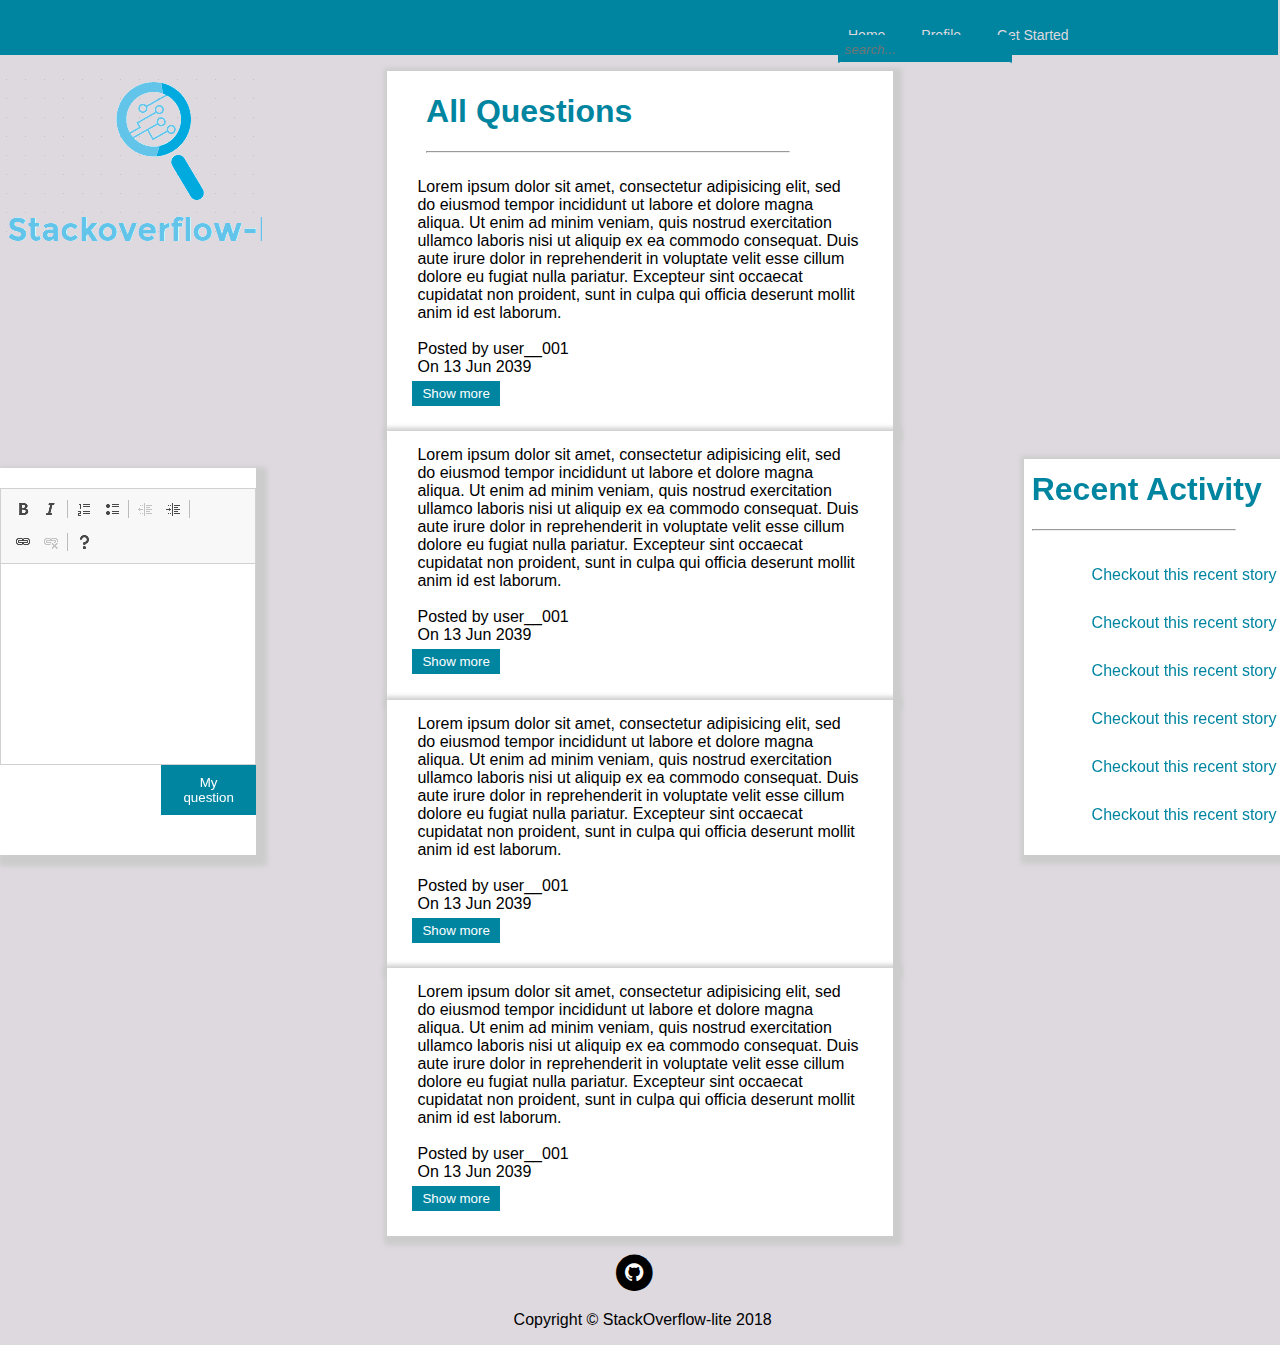
==== index.html @ 83c2a8ed "Update with UI files" ====
<!DOCTYPE html>
<html lang="en">
  <head>
    <meta charset="utf-8">
    <link rel="stylesheet" href="app/user_interface/gh-pages/static/style.css">
    <script src="app/user_interface/gh-pages/static/ckeditor/ckeditor.js"></script>
      <link rel="stylesheet" href="https://cdnjs.cloudflare.com/ajax/libs/animate.css/3.5.2/animate.css">
    <link href="https://stackpath.bootstrapcdn.com/font-awesome/4.7.0/css/font-awesome.min.css" rel="stylesheet" integrity="sha384-wvfXpqpZZVQGK6TAh5PVlGOfQNHSoD2xbE+QkPxCAFlNEevoEH3Sl0sibVcOQVnN" crossorigin="anonymous">
    <link src="app/user_interface/gh-pages/static/main.js">
    <title>Stack Overflow lite</title>
  </head>
  <body>
    <nav class="nav_bar">
      <ul>
        <li><a href="#">Home</a> </li>
        <li><a href="profile.html">Profile</a> </li>
        <li><a href="login.html">Get Started</a> </li>
        <li>
          <form class="search_form" action="index.html" method="post">
            <input type="text" name="search" placeholder="search...">
          </form>
        </li>
      </ul>
    </nav>

    <div class="feed">
      <div class="recent_questions animated bounce">
        <div class="q_and_a">
          <h1>All Questions</h1>
          <hr>
        <p id="que"> Lorem ipsum dolor sit amet, consectetur adipisicing elit,
          sed do eiusmod tempor incididunt ut labore et dolore magna aliqua.
          Ut enim ad minim veniam, quis nostrud exercitation ullamco laboris
          nisi ut aliquip ex ea commodo consequat.
          Duis aute irure dolor in reprehenderit in voluptate velit esse cillum dolore eu fugiat nulla pariatur.
          Excepteur sint occaecat cupidatat non proident,
          sunt in culpa qui officia deserunt mollit anim id est laborum. <br>
          <br>
          Posted by <a href="#">user__001 </a><br>
          On 13 Jun 2039</p> <button class="show_more" onclick="show_hidden('my_answer_id');">Show more</button>
          <script type="text/javascript">
          function show_hidden(id){
                document.getElementById(id).style.display = "block";
            }
          </script>
          <form id="my_answer_id" class="my_answer" action="index.html" method="post">
            <hr>
            <p>
              Duis aute irure dolor in reprehenderit in voluptate velit esse cillum dolore eu fugiat nulla pariatur.
              Excepteur sint occaecat cupidatat non proident,
              sunt in culpa qui officia deserunt mollit anim id est laborum. <br>
              <br>
              </p>
              <ul>
                <li> <a href="#"><button><i class="fa fa-minus"></i> Downvote 10</button></a></li>
                <li> <a href="#"><button><i class="fa fa-plus"></i> Upvote 20</button></a></li>
              </ul>
              <p>Answer by: <a href="#"> __user002__</a>    Date: 32 Aug 2040</p>
            <hr>
            <p>
              Duis aute irure dolor in reprehenderit in voluptate velit esse cillum dolore eu fugiat nulla pariatur.
              Excepteur sint occaecat cupidatat non proident,
              sunt in culpa qui officia deserunt mollit anim id est laborum. <br>
              <br>
              </p>
              <ul>
                <li> <a href="#"><button><i class="fa fa-minus"></i> Downvote 10</button></a></li>
                <li> <a href="#"><button><i class="fa fa-plus"></i> Upvote 20</button></a></li>
              </ul>
              <p>Answer by: <a href="#"> __user002__</a>    Date: 32 Aug 2040</p>
              <hr>
            <textarea rows="5" class="my_answer" placeholder="My answer" name='my_answer' required data-validation-required-message="Please enter an answer first"></textarea>
            <button type="submit" class="button">Answer</button>
          </form>
        </div>
        <div class="q_and_a">
          <p id="que">Lorem ipsum dolor sit amet, consectetur adipisicing elit,
            sed do eiusmod tempor incididunt ut labore et dolore magna aliqua.
            Ut enim ad minim veniam, quis nostrud exercitation ullamco laboris
            nisi ut aliquip ex ea commodo consequat.
            Duis aute irure dolor in reprehenderit in voluptate velit esse cillum dolore eu fugiat nulla pariatur.
            Excepteur sint occaecat cupidatat non proident,
            sunt in culpa qui officia deserunt mollit anim id est laborum. <br>
            <br>
            Posted by <a href="#">user__001 </a><br>
            On 13 Jun 2039</p> <button class="show_more" onclick="show_hidden('my_answer_id');">Show more</button>
            <form id="my_answer_id" class="my_answer" action="index.html" method="post">
              <hr>
              <p>
                Duis aute irure dolor in reprehenderit in voluptate velit esse cillum dolore eu fugiat nulla pariatur.
                Excepteur sint occaecat cupidatat non proident,
                sunt in culpa qui officia deserunt mollit anim id est laborum. <br>
                <br>
                </p>
                <ul>
                  <li> <a href="#"><button><i class="fa fa-minus"></i> Downvote 10</button></a></li>
                  <li> <a href="#"><button><i class="fa fa-plus"></i> Upvote 20</button></a></li>
                </ul>
                <p>Answer by: <a href="#"> __user002__</a>    Date: 32 Aug 2040</p>
              <hr>
              <p>
                Duis aute irure dolor in reprehenderit in voluptate velit esse cillum dolore eu fugiat nulla pariatur.
                Excepteur sint occaecat cupidatat non proident,
                sunt in culpa qui officia deserunt mollit anim id est laborum. <br>
                <br>
                </p>
                <ul>
                  <li> <a href="#"><button><i class="fa fa-minus"></i> Downvote 10</button></a></li>
                  <li> <a href="#"><button><i class="fa fa-plus"></i> Upvote 20</button></a></li>
                </ul>
              <p>Answer by: <a href="#"> __user002__</a>    Date: 32 Aug 2040</p>
              <hr>
              <textarea id="my_answer_id" class="my_answer" placeholder="My answer" id="my_answer" name='my_answer' required data-validation-required-message="Please enter an answer first"></textarea>
              <button type="submit" class="button">Answer</button>
            </form>
          </div>
          <div class="q_and_a">
            <p id="que">Lorem ipsum dolor sit amet, consectetur adipisicing elit,
              sed do eiusmod tempor incididunt ut labore et dolore magna aliqua.
              Ut enim ad minim veniam, quis nostrud exercitation ullamco laboris
              nisi ut aliquip ex ea commodo consequat.
              Duis aute irure dolor in reprehenderit in voluptate velit esse cillum dolore eu fugiat nulla pariatur.
              Excepteur sint occaecat cupidatat non proident,
              sunt in culpa qui officia deserunt mollit anim id est laborum. <br>
              <br>
              Posted by <a href="#">user__001 </a><br>
              On 13 Jun 2039</p> <button class="show_more" onclick="show_hidden('my_answer_id');">Show more</button>
              <form id="my_answer_id" class="my_answer" action="index.html" method="post">
                <hr>
                <p>
                  Duis aute irure dolor in reprehenderit in voluptate velit esse cillum dolore eu fugiat nulla pariatur.
                  Excepteur sint occaecat cupidatat non proident,
                  sunt in culpa qui officia deserunt mollit anim id est laborum. <br>
                  <br>
                </p>
                <ul>
                  <li> <a href="#"><button><i class="fa fa-minus"></i> Downvote 10</button></a></li>
                  <li> <a href="#"><button><i class="fa fa-plus"></i> Upvote 20</button></a></li>
                </ul>
                <p>Answer by: <a href="#"> __user002__</a>    Date: 32 Aug 2040</p>
                <hr>
                <p>
                  Duis aute irure dolor in reprehenderit in voluptate velit esse cillum dolore eu fugiat nulla pariatur.
                  Excepteur sint occaecat cupidatat non proident,
                  sunt in culpa qui officia deserunt mollit anim id est laborum. <br>
                  <br>
                  <ul>
                    <li> <a href="#"><button><i class="fa fa-minus"></i> Downvote 10</button></a></li>
                    <li> <a href="#"><button><i class="fa fa-plus"></i> Upvote 20</button></a></li>
                  </ul>
                <p>Answer by: <a href="#"> __user002__</a>    Date: 32 Aug 2040</p>
                </p>
                <hr>
                <textarea rows="5" id="my_answer_id" class="my_answer" placeholder="My answer" id="my_answer" name='my_answer' required data-validation-required-message="Please enter an answer first"></textarea>
                <button type="submit" class="button">Answer</button>
              </form>
            </div>
            <div class="q_and_a">
              <p id="que">Lorem ipsum dolor sit amet, consectetur adipisicing elit,
                sed do eiusmod tempor incididunt ut labore et dolore magna aliqua.
                Ut enim ad minim veniam, quis nostrud exercitation ullamco laboris
                nisi ut aliquip ex ea commodo consequat.
                Duis aute irure dolor in reprehenderit in voluptate velit esse cillum dolore eu fugiat nulla pariatur.
                Excepteur sint occaecat cupidatat non proident,
                sunt in culpa qui officia deserunt mollit anim id est laborum. <br>
                <br>
                Posted by <a href="#">user__001 </a><br>
                On 13 Jun 2039</p> <button class="show_more" onclick="show_hidden('my_answer_id');">Show more</button>
                <form id="my_answer_id" class="my_answer" action="index.html" method="post">
                  <hr>
                  <p>
                    Duis aute irure dolor in reprehenderit in voluptate velit esse cillum dolore eu fugiat nulla pariatur.
                    Excepteur sint occaecat cupidatat non proident,
                    sunt in culpa qui officia deserunt mollit anim id est laborum. <br>
                    <br>
                    <ul>
                      <li> <a href="#"><button><i class="fa fa-minus"></i> Downvote 10</button></a></li>
                      <li> <a href="#"><button><i class="fa fa-plus"></i> Upvote 20</button></a></li>
                    </ul>
                    <p>Answer by: <a href="#"> __user002__</a>    Date: 32 Aug 2040</p>
                  </p>
                  <hr>
                  <textarea id="my_answer_id" class="my_answer" placeholder="My answer" id="my_answer" name='my_answer' required data-validation-required-message="Please enter an answer first"></textarea>
                  <button type="submit" class="button">Answer</button>
                </form>
              </div>
      </div>
      <div class="side_bar animated bounceInRight">
        <h1>Recent Activity</h1>
        <hr>
        <ul>
          <li><a href="#"> Checkout this recent story</a> </li>
          <li><a href="#"> Checkout this recent story</a> </li>
          <li><a href="#"> Checkout this recent story</a> </li>
          <li><a href="#"> Checkout this recent story</a> </li>
          <li><a href="#"> Checkout this recent story</a> </li>
          <li><a href="#"> Checkout this recent story</a> </li>
        </ul>
      </div>
      <form class="ask_question animated bounceInLeft" action="index.html" method="post">
        <textarea rows="5" class="form-control" placeholder="Ask question" id="question" name='question' required data-validation-required-message="Please enter a question first"></textarea>
        <script type="text/javascript">
          CKEDITOR.replace('question');
        </script>
        <button type="submit" class="button"/>My question</button>
      </form>
      <div class="logo animated bounceInLeft">
        <img src="app/user_interface/gh-pages/static/img/logo.png" alt="">
      </div>
      </div>
  </body>
  <footer>
  <div class="container">
    <div class="row">
      <div class="col-lg-8 col-md-10 mx-auto">
        <ul class="list-inline text-center">
          <li class="list-inline-item">
            <a href="https://www.github.com/MartinKaburu/StackOverflow-lite">
              <span class="fa-stack fa-lg">
                <i class="fa fa-circle fa-stack-2x"></i>
                <i class="fa fa-github fa-stack-1x fa-inverse"></i>
              </span>
            </a>
          </li>
        </ul>
        <p>Copyright &copy; StackOverflow-lite 2018</p>
      </div>
    </div>
  </div>
</footer>
</html>
---- app/user_interface/gh-pages/static/style.css ----
ul {
  list-style: none;
}
a {
  text-decoration: none;
}
* {
    box-sizing: border-box;
    font-family: Arial, Helvetica;
    font-size-adjust: auto;
}

li {
  display: inline;
}
@media (min-width:700px) {
  .left, .right {
    position: fixed;
    top: 0;
    bottom: 0;
    width: 50%;
  }
  .left {
    left: 0;
    background-color: #0085a1;
  }
  .right {
    right: 0;
    background-color: #ded9df;
  }


.form  h1{
    color: #000;
    font-family: Arial, Helvetica;
    font-weight: bold;
    line-height: 1.9em;
    font-size: 16;
    margin: 0;
    padding-bottom: 1px;
    padding-left: 40%;
  }

  hr{
    margin-bottom: 20px;
    width: 80%;
  }

.form  .button{
    display: inline;
    background-color: #333;
    color: #fff;
    padding: 10px 15px;
    margin-top: 40px;
    margin-left: 80%;
    border: none;

  }

  .login .button{
    margin-top: -40px;
  }

  .login .button:hover{
    background-color:#0085a1;
    color: white;
    cursor: pointer;
   -webkit-transition: background-color 2s ease-out;
   -moz-transition: background-color 2s ease-out;
   -o-transition: background-color 2s ease-out;
   transition: background-color 2s ease-out;
  }

  .signup .button:hover{
    background-color: #ded9df;
    color: #0085a1;
    cursor: pointer;
   -webkit-transition: background-color 2s ease-out, color 2s ease-out;
   -moz-transition: background-color  2s ease-out,color 2s ease-out;
   -o-transition: background-color 2s ease-out,color 2s ease-out;
   transition: background-color 2s ease-out, color 2s ease-out;
  }

  .signup .button{
    margin-top: 40px;
  }
  .form{
    padding: 100px;
    position: fixed;
    margin: 50px 20px 50px 110px;
    float: left;
    box-sizing: border-box;
    border-radius: 5px

  }

  .form input[type="checkbox"]{
    display: inline;
    padding: 5px;
    margin-top: 10%;
    margin-bottom: 20%;
  }

  .form input[type="email"], input[type="text"], input[type="password"], label{
    display: block;
    padding: 5px;
    font-size: 14;
    border-radius: 3px;
    font-style: italic;
    font-family: Arial, Helvetica;
    width: 90%;

  }



  .login{
    -moz-box-shadow:    3px 3px 5px 6px #ccc;
    -webkit-box-shadow: 3px 3px 5px 6px #ccc;
    box-shadow:         3px 3px 5px 6px #ccc;
    background-color: #ded9df;
    padding-top: 50px;
    margin-top: 120px;
    margin-left: 150px;
    width: 25%;
    opacity: .5;
    -webkit-transition: opacity 1s ease-in;
    height: 60%;
  }

    .login:hover, .login:active{
      opacity: 5;
  }

  .login input{
    color: #0085a1;
    background-color: #ded9df;
    border-color: transparent transparent #333 transparent;
    border-width: 1px;
  }
  .signup{
    opacity: 0.5;
    margin-top: 90px;
    padding-top: 50px;
    -moz-box-shadow:    3px 3px 5px 6px #005b96;
    -webkit-box-shadow: 3px 3px 5px 6px #005b96;
    box-shadow:         3px 3px 5px 6px #005b96;
    background-color: #0085a1;
    -webkit-transition:opacity 1s ease-in;
    height: 70%;
    width: 30%;
  }

  .signup:hover, .signup:active{
    opacity: 5;
  }

  .signup input{
    background-color: #0085a1;
    border-color: transparent transparent #333 transparent;
    border-width: 1px;
  }

  .field-wrap{
    padding-top: 5px;
  }
  .field-wrap a{
    text-decoration: none;
    margin-top: 100px;
    margin-bottom: -20%;
    display: inline;
    color: #0085a1;
    font-size: 14;
    font-family: Arial, Helvetica;

  }
}
@media (max-width:700px) {
  .left, .right {
    position:relative;
    padding-top: 30%;
    padding-bottom: -55%;
    left: 0;
    right: 0;
    height: 100%;
  }
  .left {
    top: 0%;
    background-color: #0085a1;
  }
  .right {
    bottom: 0%;
    background-color: #ded9df;
  }


.form  h1{
    color: #000;
    font-family: Arial, Helvetica;
    font-weight: bold;
    line-height: 1.9em;
    font-size: 16;
    margin: 0;
    padding-bottom: 1px;
    padding-left: 40%;
  }

  hr{
    margin-bottom: 20px;
    width: 80%;
  }

.form  .button{
    background-color: #333;
    color: #fff;
    padding: 5px 10px;
    margin-left: 60%;
    margin-bottom: 10%;
    border: none;

  }

  .login .button:hover{
    background-color:#0085a1;
    color: #fff;
    cursor: pointer;
   -webkit-transition: background-color 2s ease-out;
   -moz-transition: background-color 2s ease-out;
   -o-transition: background-color 2s ease-out;
   transition: background-color 2s ease-out;
  }

  .signup .button:hover{
    color: #0085a1;
    background-color: #ded9df;
    cursor: pointer;
   -webkit-transition: background-color 2s ease-out;
   -moz-transition: background-color 2s ease-out;
   -o-transition: background-color 2s ease-out;
   transition: background-color 2s ease-out;
  }

  .form{
    margin-left: 13%;
    padding: 5%;
    width:75%;
    position: relative;
    float: bottom;
    box-sizing: border-box;
    border-radius: 5px
  }

  .form input[type="checkbox"]{
    display: inline;
    padding: 5px;
    margin-top: 10%;
    margin-bottom: 20%;
  }


  .form input[type="email"], input[type="text"], input[type="password"], label{
    display: block;
    padding: 3px;
    font-size: 14;
    border-radius: 1px;
    font-style: italic;
    font-family: Arial, Helvetica;
    width: 90%;

  }

  .login{
    margin-top: -10%;
    height: 70%;
    -moz-box-shadow:    3px 3px 5px 6px #ccc;
    -webkit-box-shadow: 3px 3px 5px 6px #ccc;
    box-shadow:         3px 3px 5px 6px #ccc;
    background-color: #ded9df;
    opacity: .5;
    -webkit-transition: opacity 1s ease-in;
  }

    .login:hover{
      opacity: 2;
  }

  .login input{
    color: #0085a1;
    background-color: #ded9df;
    border-color: transparent transparent #333 transparent;
    border-width: 1px;
  }
  .signup{
    margin-top: -25%;
    opacity: 0.5;
    height: 95%;
    -moz-box-shadow:    3px 3px 5px 6px #005b96;
    -webkit-box-shadow: 3px 3px 5px 6px #005b96;
    box-shadow:         3px 3px 5px 6px #005b96;
    background-color: #0085a1;
    -webkit-transition:opacity 1s ease-in;
  }

  .signup:hover, .signup:active{
    opacity: 2;
  }

  .signup input{
    background-color: #0085a1;
    border-color: transparent transparent #333 transparent;
    border-width: 1px;
  }

  .field-wrap{
    padding-top: 5px;
  }


  .login .button{
    margin-top: -40px;
  }

  .signup .button{
    margin-top: 10%;
}
  .field-wrap a{
    text-decoration: none;
    margin-top: 100px;
    margin-bottom: -20%;
    display: inline;
    color: #0085a1;
    font-size: 14;
    font-family: Arial, Helvetica;

  }
}
/* Index styling*/
body{
  background-color: #ded9df;
  overflow-x: hidden;

}
.nav_bar{
  z-index: 999;
  width: 100%;
  position: fixed;
  background-color: #0085a1;
  height: 55px;
  border: none;
  margin-left: -10px;
  top:0;
  padding-bottom: 10px;
}
.nav_bar ul{
  margin-left: 65%;
}
.nav_bar li{
  float:left;
  display: inline;
  color: #fff;
  padding: 5px 8px;
  text-decoration: none;
  font-size: 14px;
  margin-top: -.5%;
}

.nav_bar a{
  margin-top: -2%;
  color: #ded9df;
  padding: 5px 10px;
  border: none;
}
.nav_bar a:hover{
  color: #000;
}

.nav_bar input{
  background-color: #0085a1;
  color: #ded9df;
  padding: 5px;
  border-color: transparent transparent #ded9df transparent;
  margin-top: -8%;
}

.nav_bar ul{
  font-family: Arial, Helvetica;
  padding: 8px 0 0 0;
  list-style: none;
}
.feed{
  width: 100%;
  height: 100%;
  padding-top: 5%;
}

.feed .side_bar{
  background-color: #fff;
  width: 20%;
  position: fixed;
  z-index: 1;
  bottom: 5%;
  right: 0;
  overflow-x: hidden;
  box-shadow: 3px 3px 5px 6px #ccc;
}

.feed .side_bar a{
  margin-left: -15%;
  width: 150%;
  display: block;
  padding: 15px 10px 15px 60px;
  color: #0085a1;

}
.feed .side_bar li{
  margin: 0%;
  padding: 0;
}

.feed .side_bar a:hover{
  background-color: #ded9df;
  color: #000;
}

.feed .q_and_a{
  background-color: #fff;
  width: 40%;
  padding: 2%;
  margin-left: 30%;
  box-shadow: 3px 3px 5px 6px #ccc;
  padding-top: 10px;
}

.feed .recent_questions .q_and_a p{
  text-align: left;
  width: 100%;
  font-size: 11;
  font-family: Arial, Helvetica;
  padding: 5px;
  margin: 0;
}

.feed .recent_questions .q_and_a a{
  color: #000;
}
.feed .recent_questions .q_and_a a:hover{
  color:#0085a1;
}

.feed .q_and_a:hover{
  box-shadow: 3px 3px 5px 6px #ccc;
}

#my_answer_id{
  display: none;
}

.feed .q_and_a button{
  display: inline;
  background-color: #0085a1;
  color: #fff;
  padding: 5px 10px;
  border: none;
  margin-left: 0%;
}
.feed .q_and_a .my_answer ul{
  margin-left: -8%;
}

.feed button:hover{
  color: #000;
  background-color: #fff;
  border: 2px solid #207cca;
}

.feed  hr{
  margin-left: 3%;
  color: #0085a1;
}
.feed .q_and_a .my_answer textarea{
  margin: 0px 5px 5px 5px;
  width: 85%;
  height: 5%;
  background-color: #fef;
  color: #000;
  font-size: 11;
  font-family: Arial,Helvetica;
}

.feed .q_and_a .my_answer a, li{
  display:inline;
  color: #000;
  margin-left: 0px;
  padding: 2px;
}

.feed .q_and_a .my_answer a:hover{
  color:#0085a1;
}
.feed .ask_question button{
  display: block;
  background-color: #0085a1;
  color: #fff;
  padding: 10px 15px;
  border: none;
  margin-left: 63%;
}
.feed .ask_question button:hover{
  color: #000;
  background-color: #fff;
  border: 2px solid #207cca;
}
.feed h1{
  color: #0085a1;
  text-align: left;
  font-family: Arial, Helvetica;
  font-weight: bold;
  line-height: 1.9em;
  font-size: 16;
  margin: 0 0 0 3%;
  padding-bottom: 1px;

}

.feed .ask_question{
  background-color: #fff;
  height: 43%;
  width: 20%;
  position: fixed;
  z-index: 1;
  bottom: 5%;
  left: 0;
  overflow-x: hidden;
  padding-top: 20px;
  box-shadow: 5px 5px 5px 6px #ccc;
}
.feed .logo{
  height: 43%;
  width: 20%;
  position: fixed;
  z-index: 1;
  top: 5%;
  left: .5%;
  overflow-x: hidden;
  padding-top: 20px;
}
.container{
  margin-left: 40%;
}
.container li{
  color: #0085a1;
  margin-left: 8%;
}

.fa-circle{
  color: black;
}

.profile{
  height: 43%;
  width: 20%;
  position: fixed;
  z-index: 1;
  top: 2%;
  right: .5%;
  overflow-x: hidden;
  padding-top: 20px;
}
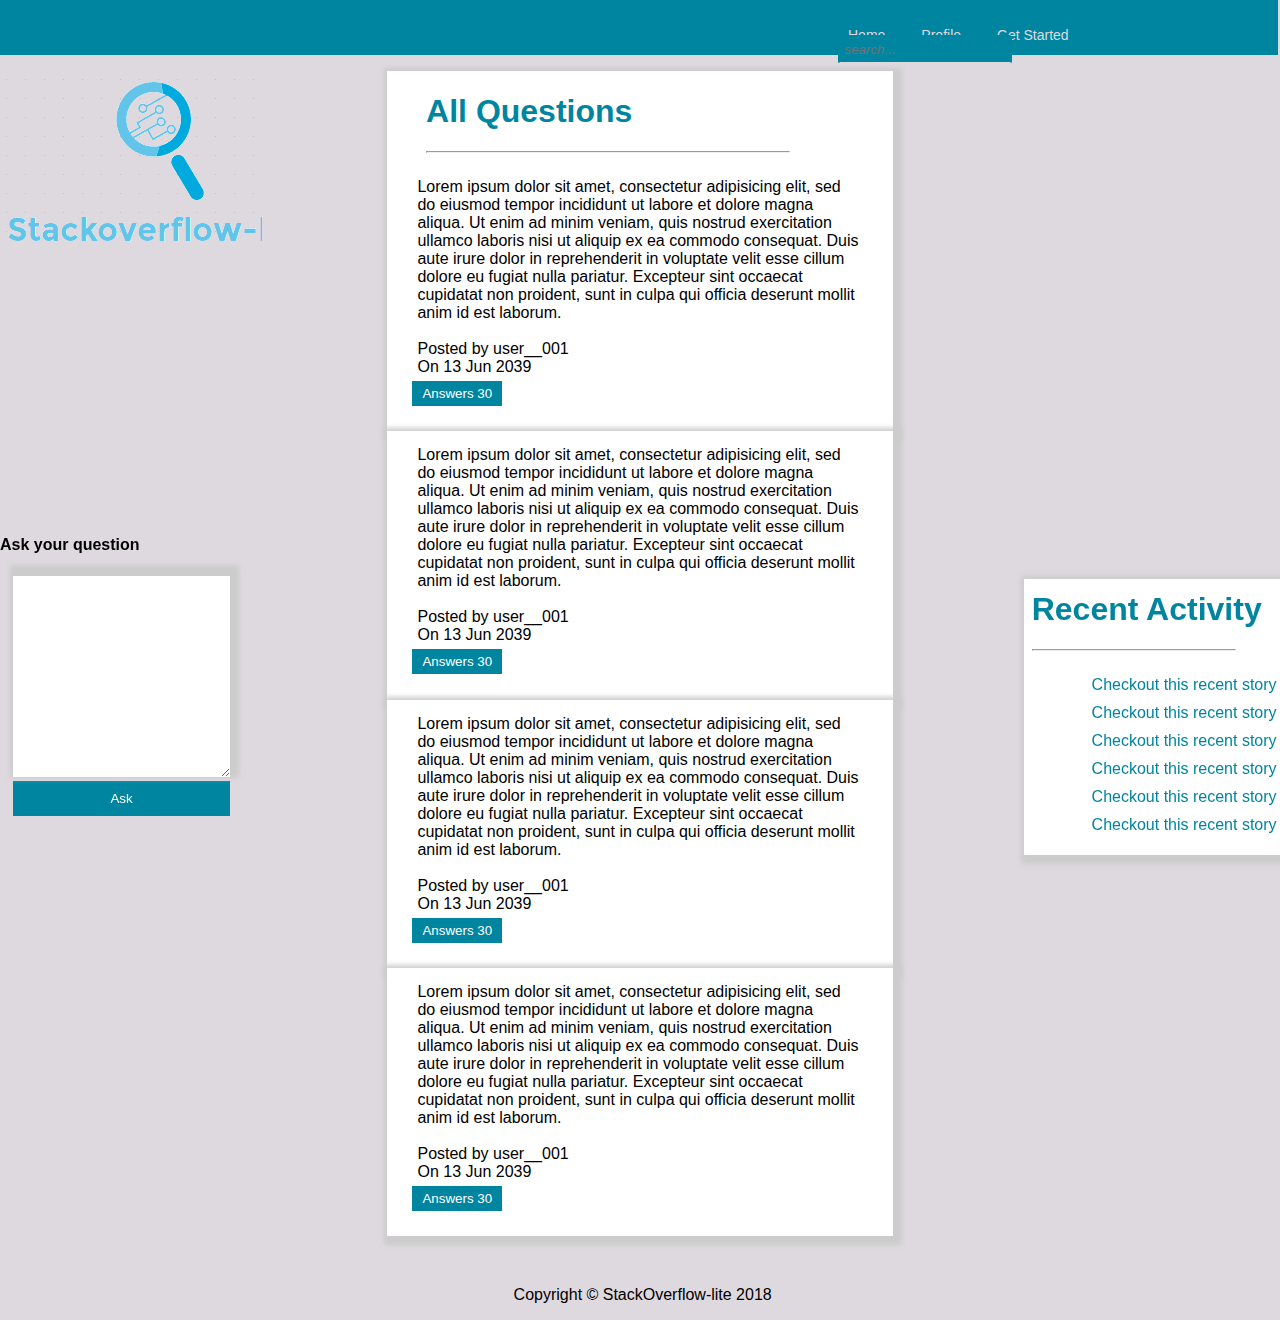
==== commit fc079a73: "Implement Feedback [Finishes #159953951]" ====
--- a/index.html
+++ b/index.html
@@ -3,9 +3,6 @@
   <head>
     <meta charset="utf-8">
     <link rel="stylesheet" href="app/user_interface/gh-pages/static/style.css">
-    <script src="app/user_interface/gh-pages/static/ckeditor/ckeditor.js"></script>
-      <link rel="stylesheet" href="https://cdnjs.cloudflare.com/ajax/libs/animate.css/3.5.2/animate.css">
-    <link href="https://stackpath.bootstrapcdn.com/font-awesome/4.7.0/css/font-awesome.min.css" rel="stylesheet" integrity="sha384-wvfXpqpZZVQGK6TAh5PVlGOfQNHSoD2xbE+QkPxCAFlNEevoEH3Sl0sibVcOQVnN" crossorigin="anonymous">
     <link src="app/user_interface/gh-pages/static/main.js">
     <title>Stack Overflow lite</title>
   </head>
@@ -37,7 +34,7 @@
           sunt in culpa qui officia deserunt mollit anim id est laborum. <br>
           <br>
           Posted by <a href="#">user__001 </a><br>
-          On 13 Jun 2039</p> <button class="show_more" onclick="show_hidden('my_answer_id');">Show more</button>
+          On 13 Jun 2039</p> <button class="show_more" onclick="show_hidden('my_answer_id');">Answers 30</button>
           <script type="text/javascript">
           function show_hidden(id){
                 document.getElementById(id).style.display = "block";
@@ -83,7 +80,7 @@
             sunt in culpa qui officia deserunt mollit anim id est laborum. <br>
             <br>
             Posted by <a href="#">user__001 </a><br>
-            On 13 Jun 2039</p> <button class="show_more" onclick="show_hidden('my_answer_id');">Show more</button>
+            On 13 Jun 2039</p> <button class="show_more" onclick="show_hidden('my_answer_id');">Answers 30</button>
             <form id="my_answer_id" class="my_answer" action="index.html" method="post">
               <hr>
               <p>
@@ -124,7 +121,7 @@
               sunt in culpa qui officia deserunt mollit anim id est laborum. <br>
               <br>
               Posted by <a href="#">user__001 </a><br>
-              On 13 Jun 2039</p> <button class="show_more" onclick="show_hidden('my_answer_id');">Show more</button>
+              On 13 Jun 2039</p> <button class="show_more" onclick="show_hidden('my_answer_id');">Answers 30</button>
               <form id="my_answer_id" class="my_answer" action="index.html" method="post">
                 <hr>
                 <p>
@@ -165,7 +162,7 @@
                 sunt in culpa qui officia deserunt mollit anim id est laborum. <br>
                 <br>
                 Posted by <a href="#">user__001 </a><br>
-                On 13 Jun 2039</p> <button class="show_more" onclick="show_hidden('my_answer_id');">Show more</button>
+                On 13 Jun 2039</p> <button class="show_more" onclick="show_hidden('my_answer_id');">Answers 30</button>
                 <form id="my_answer_id" class="my_answer" action="index.html" method="post">
                   <hr>
                   <p>
@@ -198,11 +195,9 @@
         </ul>
       </div>
       <form class="ask_question animated bounceInLeft" action="index.html" method="post">
-        <textarea rows="5" class="form-control" placeholder="Ask question" id="question" name='question' required data-validation-required-message="Please enter a question first"></textarea>
-        <script type="text/javascript">
-          CKEDITOR.replace('question');
-        </script>
-        <button type="submit" class="button"/>My question</button>
+        <h4>Ask your question</h4>
+        <textarea rows="5" class="form-control"  id="question" name='question' required data-validation-required-message="Please enter a question first"></textarea>
+        <button type="submit" class="button"/>Ask</button>
       </form>
       <div class="logo animated bounceInLeft">
         <img src="app/user_interface/gh-pages/static/img/logo.png" alt="">
--- a/app/user_interface/gh-pages/static/style.css
+++ b/app/user_interface/gh-pages/static/style.css
@@ -408,7 +408,7 @@
   margin-left: -15%;
   width: 150%;
   display: block;
-  padding: 15px 10px 15px 60px;
+  padding: 5px 10px 5px 60px;
   color: #0085a1;
 
 }
@@ -498,19 +498,22 @@
   color:#0085a1;
 }
 .feed .ask_question button{
+  z-index: 10000;
   display: block;
+  margin-left: 5%;
+  width: 85%;
   background-color: #0085a1;
   color: #fff;
   padding: 10px 15px;
   border: none;
-  margin-left: 63%;
+  /*margin-left: 63%;*/
 }
 .feed .ask_question button:hover{
   color: #000;
   background-color: #fff;
   border: 2px solid #207cca;
 }
-.feed h1{
+.feed h1, h2{
   color: #0085a1;
   text-align: left;
   font-family: Arial, Helvetica;
@@ -523,16 +526,37 @@
 }
 
 .feed .ask_question{
-  background-color: #fff;
   height: 43%;
   width: 20%;
   position: fixed;
   z-index: 1;
-  bottom: 5%;
+  bottom: 2%;
   left: 0;
   overflow-x: hidden;
   padding-top: 20px;
-  box-shadow: 5px 5px 5px 6px #ccc;
+
+}
+
+.feed .ask_question h3{
+  color: #0085a1;
+  font-family: Arial, Helvetica;
+  font-weight: bold;
+  line-height: 1.9em;
+  padding-bottom: 1px;
+  margin-left: 5%;
+  margin-bottom: 2%;
+}
+
+.feed .ask_question textarea{
+  padding: 10px;
+  color: #000;
+  background-color: #fff;
+  margin-top: 0px;
+  width: 85%;
+  height: 55%;
+  margin-left: 5%;
+  border: none;
+  box-shadow: 3px -5px 5px 6px #ccc;
 }
 .feed .logo{
   height: 43%;
@@ -544,6 +568,28 @@
   overflow-x: hidden;
   padding-top: 20px;
 }
+.user_info{
+  right: 0;
+  top:40%;
+  position: fixed;
+
+}
+
+.user_info button{
+  display: inline;
+  background-color: #0085a1;
+  color: #fff;
+  padding: 5px 10px;
+  border: none;
+  margin-left: 0%;
+}
+.user_info ul{
+  margin-right: 5%;
+}
+.user_info h3{
+  margin-left: 43%;
+  padding-bottom: 2%;
+}
 .container{
   margin-left: 40%;
 }
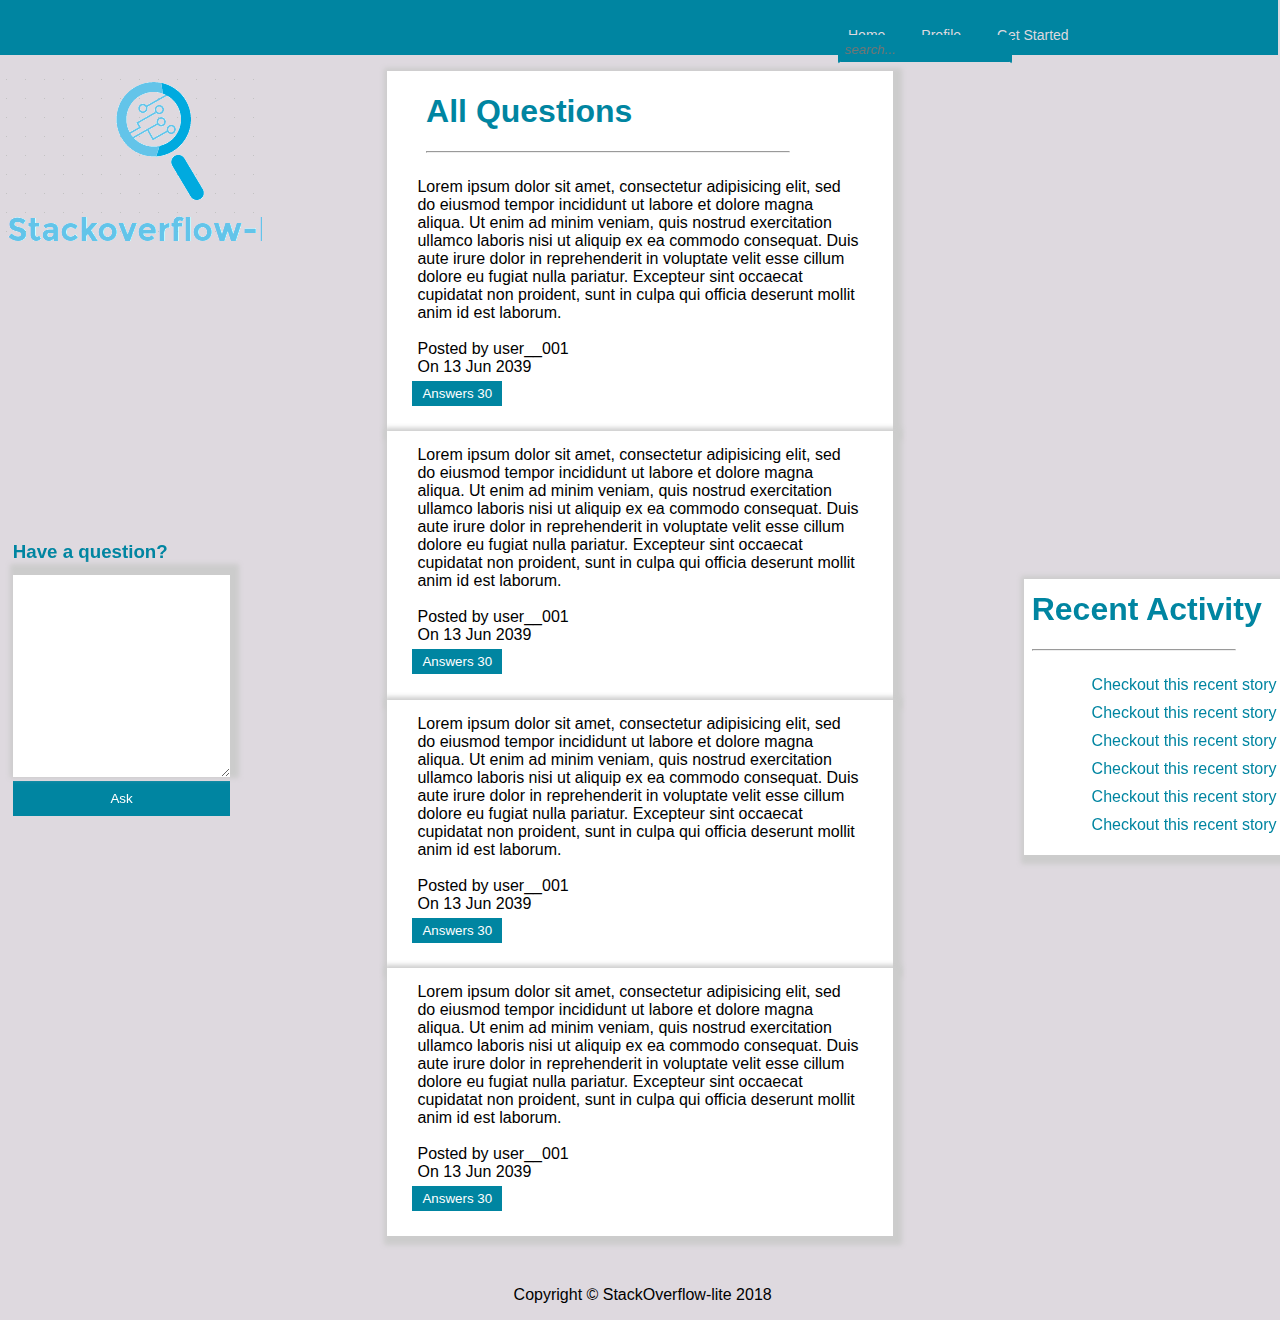
==== commit 71a3d321: "Implement Feedback" ====
--- a/index.html
+++ b/index.html
@@ -195,7 +195,7 @@
         </ul>
       </div>
       <form class="ask_question animated bounceInLeft" action="index.html" method="post">
-        <h4>Ask your question</h4>
+        <h3>Have a question?</h3>
         <textarea rows="5" class="form-control"  id="question" name='question' required data-validation-required-message="Please enter a question first"></textarea>
         <button type="submit" class="button"/>Ask</button>
       </form>
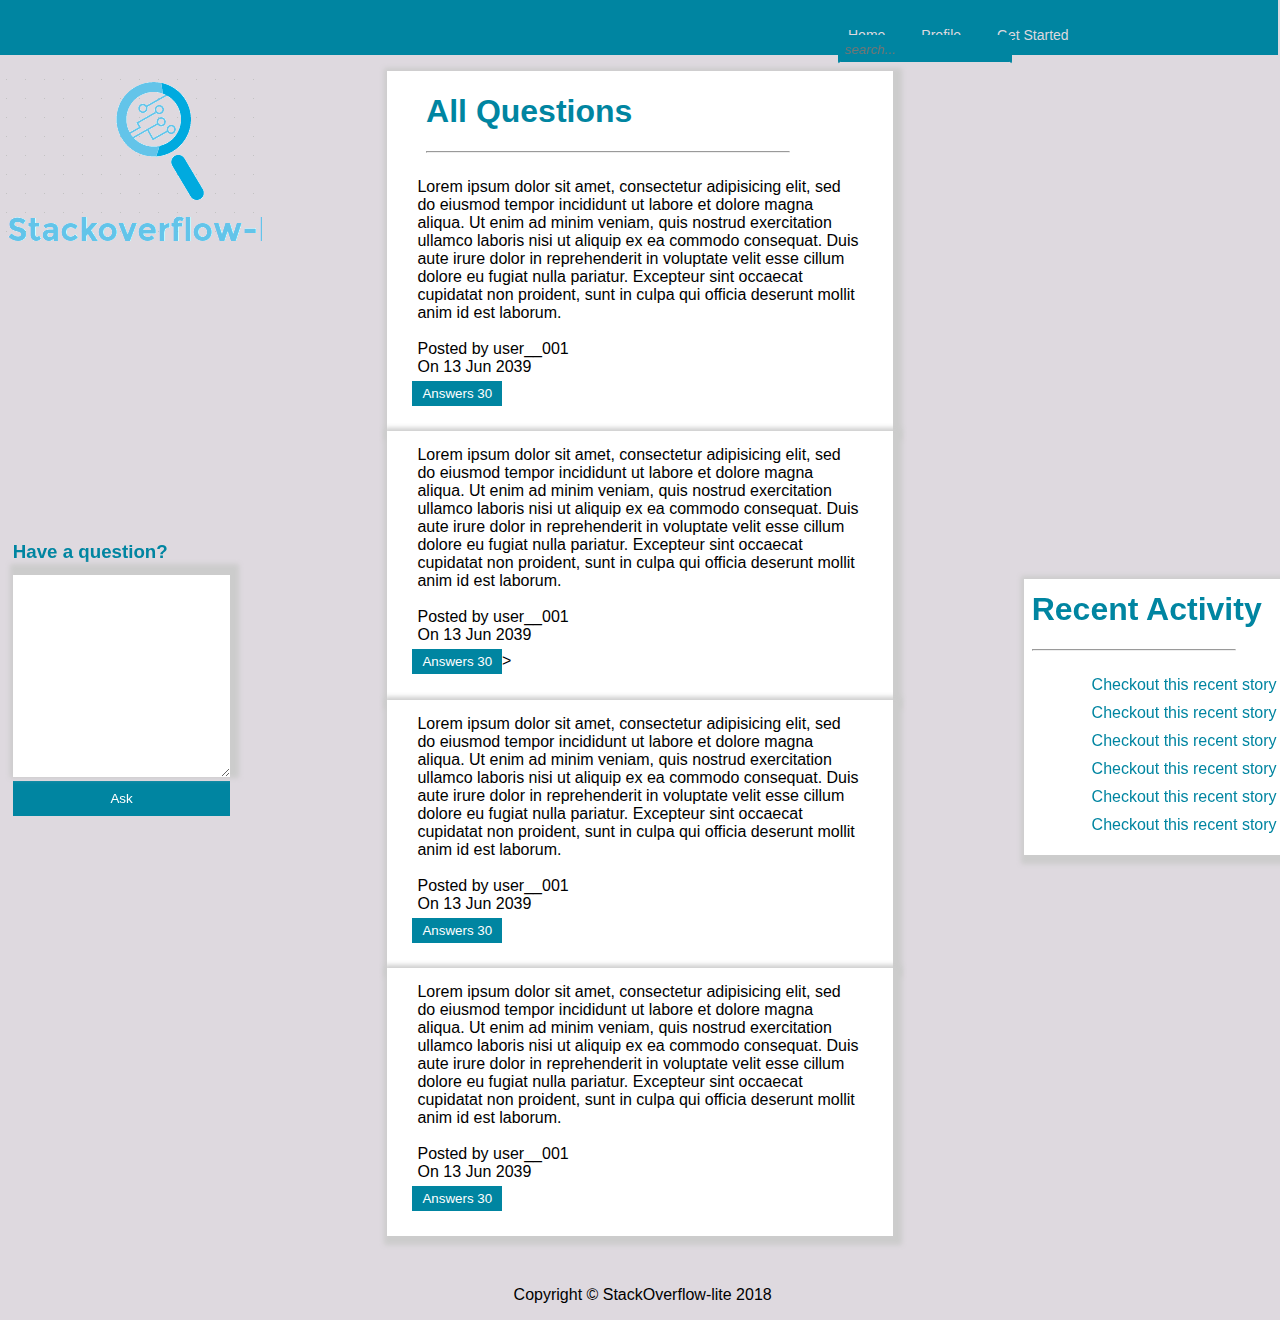
==== commit ab62f758: "Fix main.js" ====
--- a/index.html
+++ b/index.html
@@ -3,7 +3,7 @@
   <head>
     <meta charset="utf-8">
     <link rel="stylesheet" href="app/user_interface/gh-pages/static/style.css">
-    <link src="app/user_interface/gh-pages/static/main.js">
+    <script src="app/user_interface/gh-pages/static/main.js"></script>
     <title>Stack Overflow lite</title>
   </head>
   <body>
@@ -34,13 +34,8 @@
           sunt in culpa qui officia deserunt mollit anim id est laborum. <br>
           <br>
           Posted by <a href="#">user__001 </a><br>
-          On 13 Jun 2039</p> <button class="show_more" onclick="show_hidden('my_answer_id');">Answers 30</button>
-          <script type="text/javascript">
-          function show_hidden(id){
-                document.getElementById(id).style.display = "block";
-            }
-          </script>
-          <form id="my_answer_id" class="my_answer" action="index.html" method="post">
+          On 13 Jun 2039</p> <button class="show_more" onclick="show_hidden('one');">Answers 30</button>
+          <form id="one" class="my_answer" action="index.html" method="post">
             <hr>
             <p>
               Duis aute irure dolor in reprehenderit in voluptate velit esse cillum dolore eu fugiat nulla pariatur.
@@ -80,8 +75,8 @@
             sunt in culpa qui officia deserunt mollit anim id est laborum. <br>
             <br>
             Posted by <a href="#">user__001 </a><br>
-            On 13 Jun 2039</p> <button class="show_more" onclick="show_hidden('my_answer_id');">Answers 30</button>
-            <form id="my_answer_id" class="my_answer" action="index.html" method="post">
+            On 13 Jun 2039</p> <button class="show_more" onclick="show_hidden('two');">Answers 30</button>>
+            <form id="two" class="my_answer" action="index.html" method="post">
               <hr>
               <p>
                 Duis aute irure dolor in reprehenderit in voluptate velit esse cillum dolore eu fugiat nulla pariatur.
@@ -107,7 +102,7 @@
                 </ul>
               <p>Answer by: <a href="#"> __user002__</a>    Date: 32 Aug 2040</p>
               <hr>
-              <textarea id="my_answer_id" class="my_answer" placeholder="My answer" id="my_answer" name='my_answer' required data-validation-required-message="Please enter an answer first"></textarea>
+              <textarea class="my_answer" placeholder="My answer" name='my_answer' required data-validation-required-message="Please enter an answer first"></textarea>
               <button type="submit" class="button">Answer</button>
             </form>
           </div>
@@ -121,8 +116,8 @@
               sunt in culpa qui officia deserunt mollit anim id est laborum. <br>
               <br>
               Posted by <a href="#">user__001 </a><br>
-              On 13 Jun 2039</p> <button class="show_more" onclick="show_hidden('my_answer_id');">Answers 30</button>
-              <form id="my_answer_id" class="my_answer" action="index.html" method="post">
+              On 13 Jun 2039</p> <button class="show_more" onclick="show_hidden('three');">Answers 30</button>
+              <form id="three" class="my_answer" action="index.html" method="post">
                 <hr>
                 <p>
                   Duis aute irure dolor in reprehenderit in voluptate velit esse cillum dolore eu fugiat nulla pariatur.
@@ -148,7 +143,7 @@
                 <p>Answer by: <a href="#"> __user002__</a>    Date: 32 Aug 2040</p>
                 </p>
                 <hr>
-                <textarea rows="5" id="my_answer_id" class="my_answer" placeholder="My answer" id="my_answer" name='my_answer' required data-validation-required-message="Please enter an answer first"></textarea>
+                <textarea rows="5" class="my_answer" placeholder="My answer" name='my_answer' required data-validation-required-message="Please enter an answer first"></textarea>
                 <button type="submit" class="button">Answer</button>
               </form>
             </div>
@@ -162,8 +157,8 @@
                 sunt in culpa qui officia deserunt mollit anim id est laborum. <br>
                 <br>
                 Posted by <a href="#">user__001 </a><br>
-                On 13 Jun 2039</p> <button class="show_more" onclick="show_hidden('my_answer_id');">Answers 30</button>
-                <form id="my_answer_id" class="my_answer" action="index.html" method="post">
+                On 13 Jun 2039</p> <button class="show_more" onclick="show_hidden('four');">Answers 30</button>
+                <form id="four" class="my_answer" action="index.html" method="post">
                   <hr>
                   <p>
                     Duis aute irure dolor in reprehenderit in voluptate velit esse cillum dolore eu fugiat nulla pariatur.
@@ -177,7 +172,7 @@
                     <p>Answer by: <a href="#"> __user002__</a>    Date: 32 Aug 2040</p>
                   </p>
                   <hr>
-                  <textarea id="my_answer_id" class="my_answer" placeholder="My answer" id="my_answer" name='my_answer' required data-validation-required-message="Please enter an answer first"></textarea>
+                  <textarea class="my_answer" placeholder="My answer" name='my_answer' required data-validation-required-message="Please enter an answer first"></textarea>
                   <button type="submit" class="button">Answer</button>
                 </form>
               </div>
--- a/app/user_interface/gh-pages/static/style.css
+++ b/app/user_interface/gh-pages/static/style.css
@@ -451,7 +451,7 @@
   box-shadow: 3px 3px 5px 6px #ccc;
 }
 
-#my_answer_id{
+#one, #two, #three, #four {
   display: none;
 }
 
